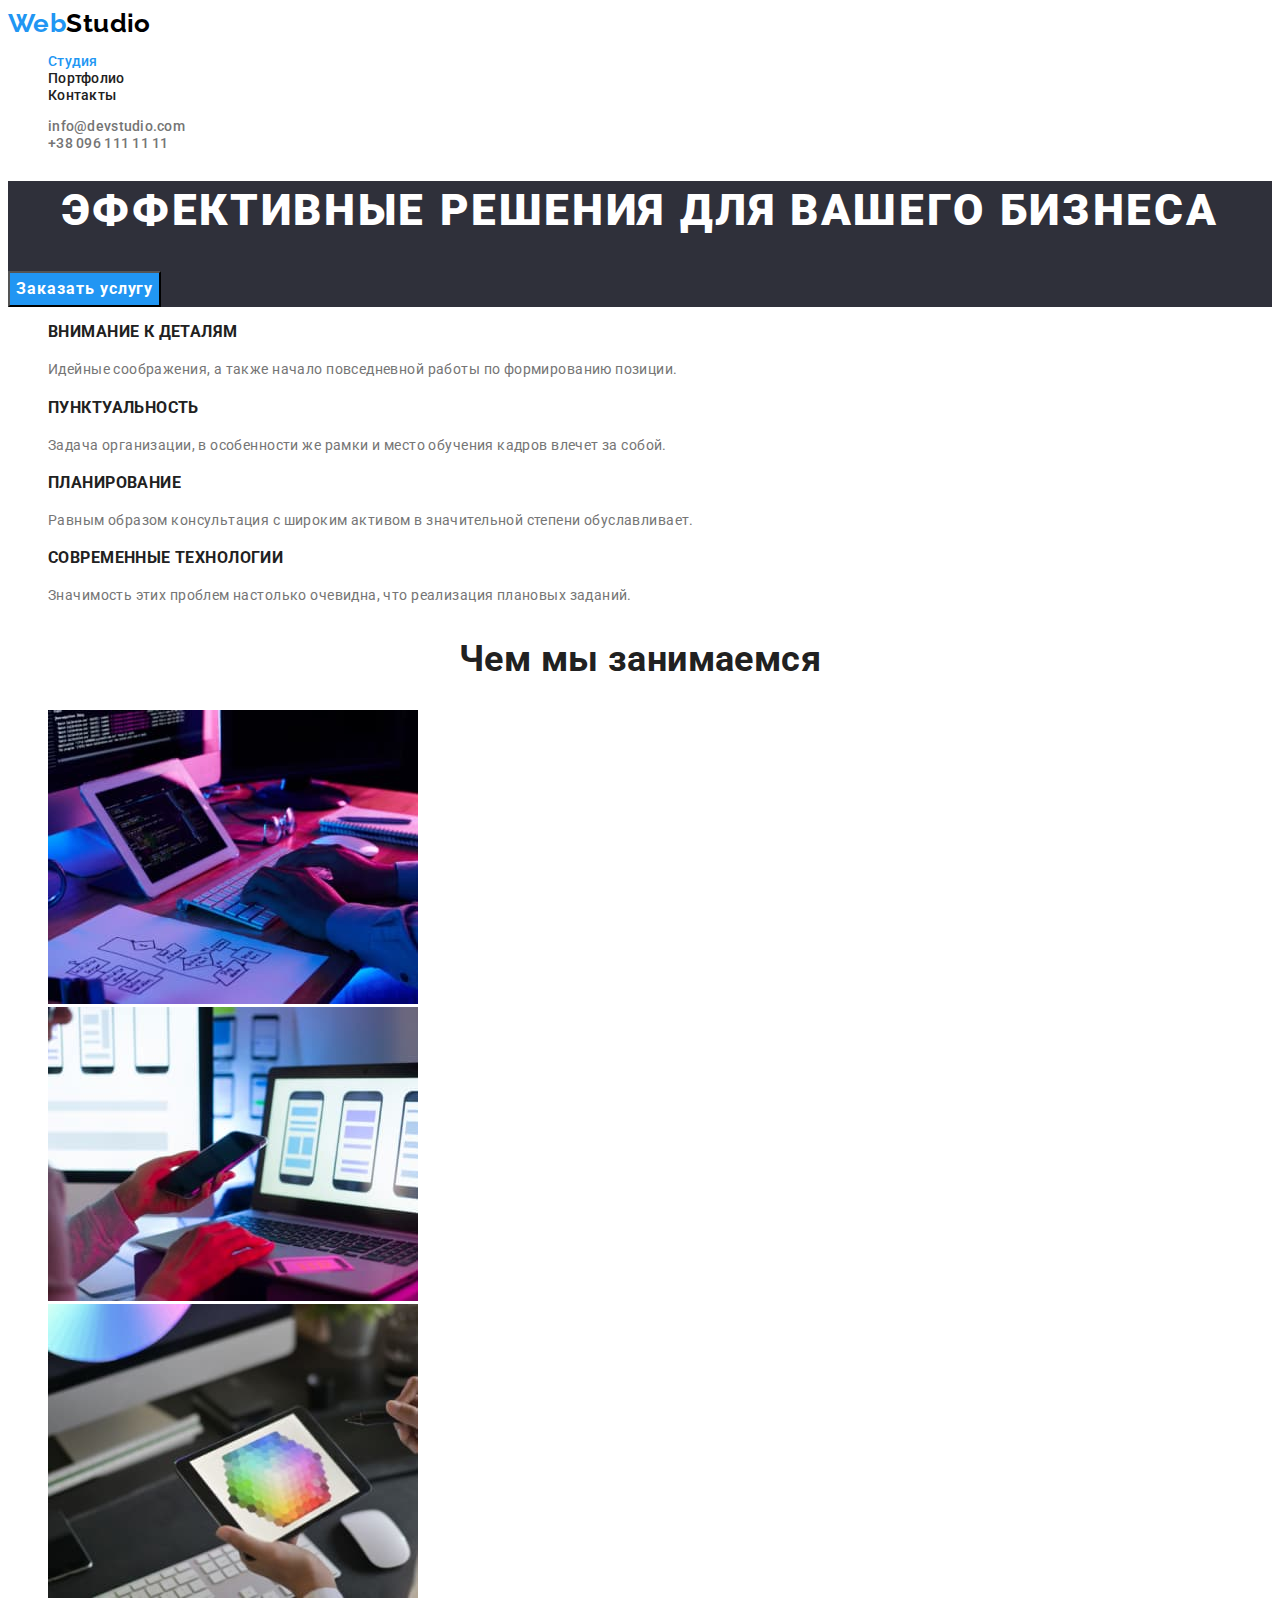
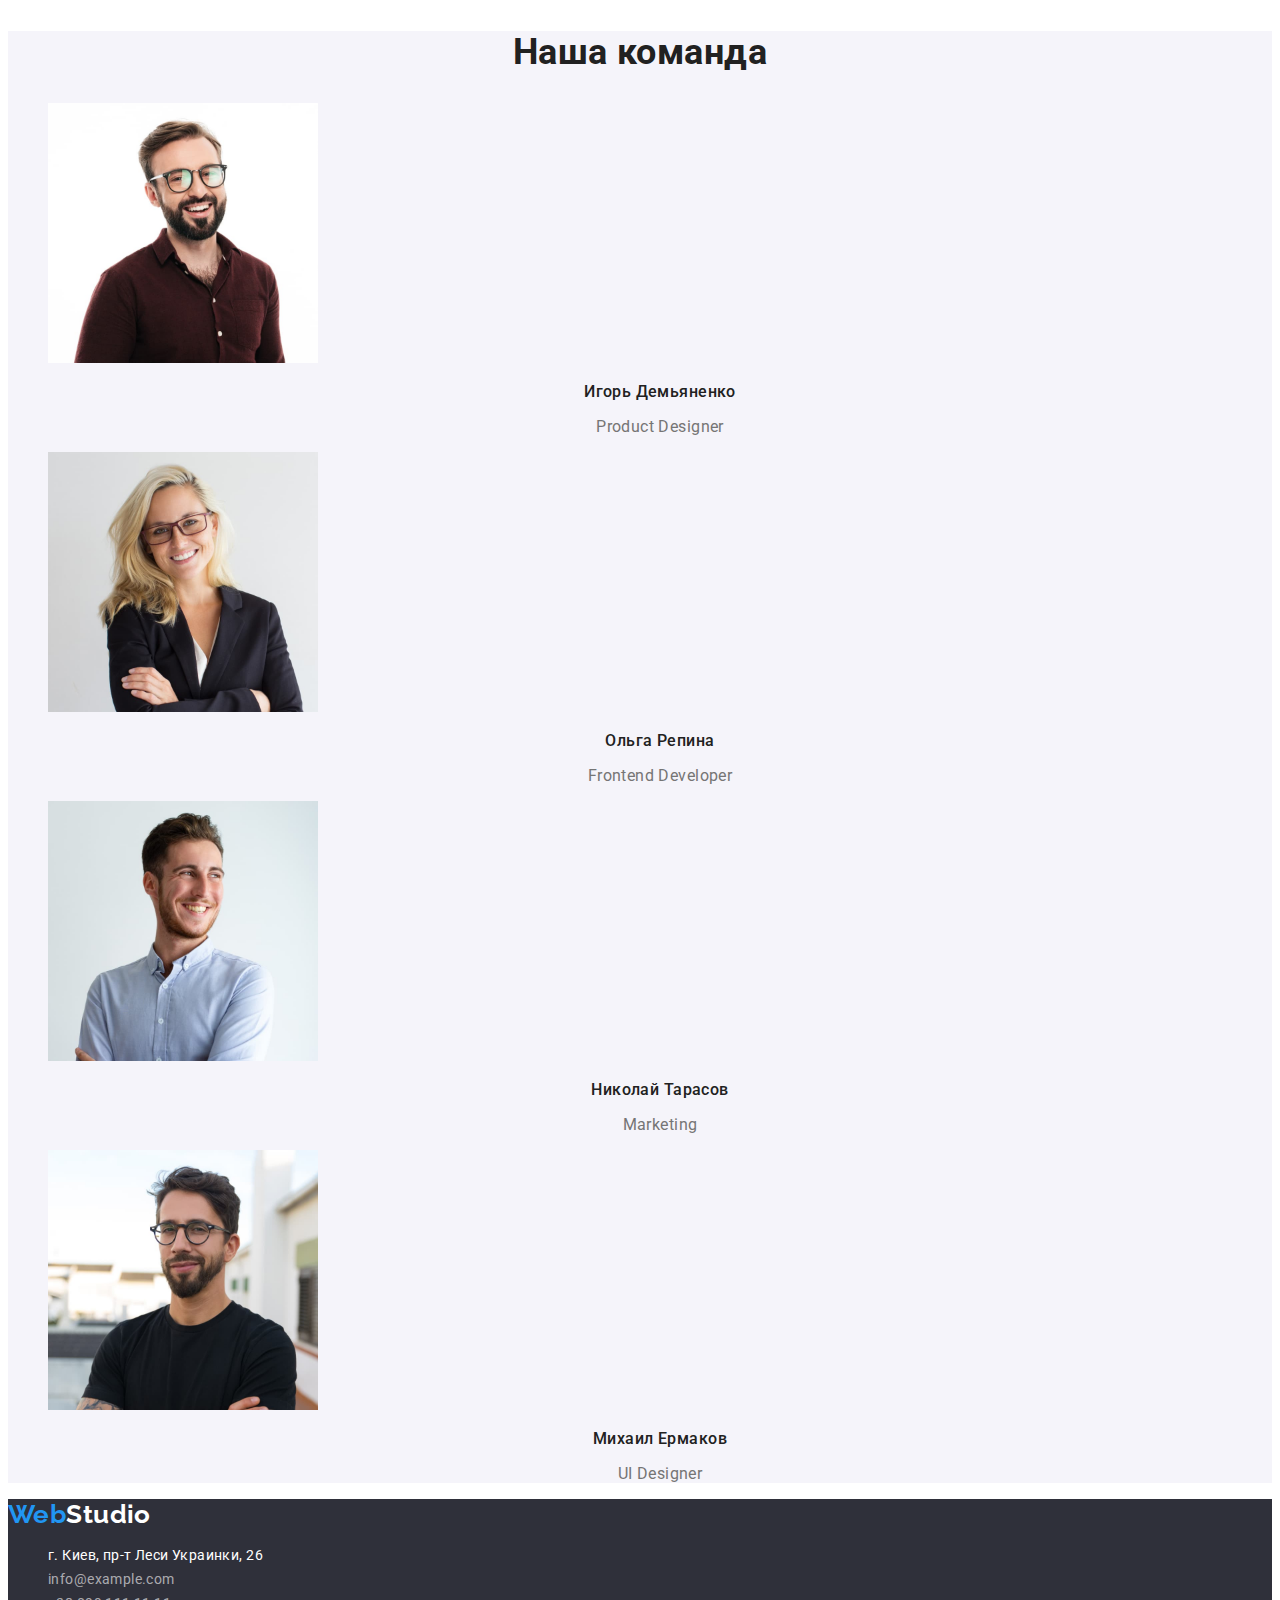
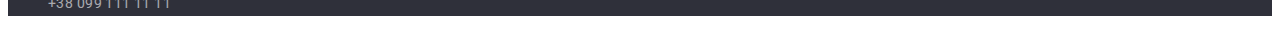
==== index.html @ 081353e4 "Добавляет файлы предыдущей работы" ====
<!DOCTYPE html>
<html lang="ru">
  <head>
    <meta charset="UTF-8" />
    <meta http-equiv="X-UA-Compatible" content="IE=edge" />
    <meta name="viewport" content="width=device-width, initial-scale=1.0" />
    <link rel="preconnect" href="https://fonts.googleapis.com" />
    <link rel="preconnect" href="https://fonts.gstatic.com" crossorigin />
    <link
      href="https://fonts.googleapis.com/css2?family=Raleway:wght@700&family=Roboto:wght@400;500;700;900&display=swap"
      rel="stylesheet"
    />
    <link rel="stylesheet" href="./css/styles.css" />
    <title>WebStudio</title>
  </head>
  <body>
    <header class="header">
      <!--Навигация-->
      <nav class="header-navigation">
        <a lang="en" href="./index.html" class="logo link"><span>Web</span>Studio</a>
        <ul class="header-list">
          <li class="list"><a href="./index.html" class="header-item link current">Студия</a></li>
          <li class="list"><a href="./portfolio.html" class="header-item link">Портфолио</a></li>
          <li class="list"><a href="" class="header-item link">Контакты</a></li>
        </ul>
      </nav>
      <!--Почта и телефон-->
      <ul>
        <li class="list">
          <a href="mailto:info@devstudio.com" class="header-email link">info@devstudio.com</a>
        </li>
        <li class="list">
          <a href="tel:+380961111111" class="header-phone link">+38 096 111 11 11</a>
        </li>
      </ul>
    </header>
    <main>
      <!--Герой-->
      <div class="hero">
        <section>
          <h1 class="hero-moto">Эффективные решения для вашего бизнеса</h1>
          <button type="button" class="hero-btn">Заказать услугу</button>
        </section>
      </div>
      <!--Особенности-->
      <section>
        <h2 class="visually-hidden">Особенности</h2>
        <ul>
          <li class="list">
            <h3 class="features-name">Внимание к деталям</h3>
            <p class="features-text">
              Идейные соображения, а также начало повседневной работы по формированию позиции.
            </p>
          </li>
          <li class="list">
            <h3 class="features-name">Пунктуальность</h3>
            <p class="features-text">
              Задача организации, в особенности же рамки и место обучения кадров влечет за собой.
            </p>
          </li>
          <li class="list">
            <h3 class="features-name">Планирование</h3>
            <p class="features-text">
              Равным образом консультация с широким активом в значительной степени обуславливает.
            </p>
          </li>
          <li class="list">
            <h3 class="features-name">Современные технологии</h3>
            <p class="features-text">
              Значимость этих проблем настолько очевидна, что реализация плановых заданий.
            </p>
          </li>
        </ul>
      </section>
      <!--Чем мы занимаемся-->
      <section>
        <h2 class="works-name">Чем мы занимаемся</h2>
        <ul>
          <li class="list">
            <img src="./images/action-1.jpg" alt="Человек печатает на клавиатуре" width="370" />
          </li>
          <li class="list">
            <img src="./images/action-2.jpg" alt="Человек держит телефон в руках" width="370" />
          </li>
          <li class="list">
            <img
              src="./images/action-3.jpg"
              alt="Человек смотрит на палитру цветов на планшете"
              width="370"
            />
          </li>
        </ul>
      </section>
      <!--Наша команда-->
      <section>
        <div class="team">
          <h2 class="team-name">Наша команда</h2>
          <ul>
            <li class="list">
              <img src="./images/team-1.jpg" alt="Игорь Демьяненко" width="270" />
              <h3 class="worker-name">Игорь Демьяненко</h3>
              <p class="position" lang="en">Product Designer</p>
            </li>
            <li class="list">
              <img src="./images/team-2.jpg" alt="Ольга Репина" width="270" />
              <h3 class="worker-name">Ольга Репина</h3>
              <p class="position" lang="en">Frontend Developer</p>
            </li>
            <li class="list">
              <img src="./images/team-3.jpg" alt="Николай Тарасов" width="270" />
              <h3 class="worker-name">Николай Тарасов</h3>
              <p class="position" lang="en">Marketing</p>
            </li>
            <li class="list">
              <img src="./images/team-4.jpg" alt="Михаил Ермаков" width="270" />
              <h3 class="worker-name">Михаил Ермаков</h3>
              <p class="position" lang="en">UI Designer</p>
            </li>
          </ul>
        </div>
      </section>
    </main>
    <footer>
      <a lang="en" href="./index.html" class="logo link"><span>Web</span>Studio</a>
      <address>
        <!-- Контакты -->
        <ul class="contacts">
          <li class="list">
            <a
              href="https://goo.gl/maps/WmQ8H7zUFMjticRU9"
              target="_blank"
              rel="noopener noindex nofollow"
              class="footer-address link"
              >г. Киев, пр-т Леси Украинки, 26</a
            >
          </li>
          <li class="list">
            <a href="mailto:info@example.com" class="footer-address footer-email-phone link"
              >info@example.com</a
            >
          </li>
          <li class="list">
            <a href="tel:+380991111111" class="footer-address footer-email-phone link"
              >+38 099 111 11 11</a
            >
          </li>
        </ul>
      </address>
    </footer>
  </body>
</html>
---- css/styles.css ----
:root {
  --logo-color: #000000;
  --accent-color: #2196f3;
  --main-text-color: #212121;
  --secondary-text-color: #757575;
  --footer-background-color: #2f303a;
  --contacts-color: #ffffff;
  --background-hero-color: #2f303a;
  --background-filters-btn-color: #f5f4fa;
}

body {
  font-family: 'Roboto', Arial, Helvetica, sans-serif;
  font-size: 14px;
  background-color: var(--contacts-color);
  letter-spacing: 0.03em;
  color: var(--main-text-color);
}

/* Убирает декорацию */
.link {
  text-decoration: none;
}
.list {
  list-style: none;
}

/* Header */

.logo {
  font-family: 'Raleway';
  font-weight: 700;
  font-size: 26px;
  line-height: 1.2;
  color: var(--logo-color);
}

.logo > span {
  color: var(--accent-color);
}

.header-item {
  font-weight: 500;
  line-height: 1.14;
  letter-spacing: 0.02em;
  color: inherit;
}

.header-item:hover,
.header-item:focus {
  color: var(--accent-color);
}

.header-email,
.header-phone {
  font-weight: 500;
  line-height: 1.14;
  letter-spacing: 0.02em;
  color: var(--secondary-text-color);
}

.header-email:hover,
.header-email:focus,
.header-phone:hover,
.header-phone:focus,
.current {
  color: var(--accent-color);
}

/* Footer */

footer {
  background: var(--footer-background-color);
}

footer .logo {
  color: var(--contacts-color);
}

.footer-address,
.footer-email-phone {
  font-style: normal;
  line-height: 1.71;
  color: var(--contacts-color);
}
.footer-address:hover,
.footer-address:focus {
  color: var(--accent-color);
}

.footer-email-phone {
  color: rgba(255, 255, 255, 0.6);
}

/* Index */

.hero {
  background: var(--background-hero-color);
}

.hero-moto {
  font-weight: 900;
  font-size: 44px;
  line-height: 1.36;
  text-align: center;
  letter-spacing: 0.06em;
  text-transform: uppercase;
  color: var(--contacts-color);
}

.hero-btn {
  font-family: 'Roboto';
  font-weight: 700;
  font-size: 16px;
  line-height: 1.88;
  letter-spacing: 0.06em;
  color: var(--contacts-color);
  background-color: var(--accent-color);
  cursor: pointer;
}

.features-name {
  font-weight: 700;
  line-height: 1.14;
  text-transform: uppercase;
  color: inherit;
}

.features-text {
  line-height: 1.71;
  color: var(--secondary-text-color);
}

.works-name,
.team-name {
  font-weight: 700;
  font-size: 36px;
  line-height: 1.17;
  text-align: center;
  color: inherit;
}

.team {
  background-color: var(--background-filters-btn-color);
}

.worker-name {
  font-weight: 500;
  font-size: 16px;
  line-height: 1.19;
  text-align: center;
  color: inherit;
}

.position {
  font-size: 16px;
  line-height: 1.19;
  text-align: center;
  color: var(--secondary-text-color);
}

/* Portfolio */

.visually-hidden {
  position: absolute;
  width: 1px;
  height: 1px;
  margin: -1px;
  border: 0;
  padding: 0;
  white-space: nowarp;
  clip-path: insert(100%);
  clip: rect(0 0 0 0);
  owerflow: hidden;
}

.filters {
}

.filters-btn {
  font-family: 'Roboto';
  font-weight: 500;
  font-size: 16px;
  line-height: 1.62;
  text-align: center;
  color: inherit;
  background: var(--background-filters-btn-color);
  cursor: pointer;
}

.filters-btn:hover,
.filters-btn:focus {
  color: var(--contacts-color);
  background: var(--accent-color);
}

.filters-current {
  color: var(--contacts-color);
  background: var(--accent-color);
}

.project-name {
  font-weight: 700;
  font-size: 18px;
  line-height: 2;
  letter-spacing: 0.06em;
  color: var(--main-text-color);
}

.project-name:hover,
.project-name:focus {
  color: var(--accent-color);
}

.filters-type {
  font-size: 16px;
  line-height: 1.88;
  color: var(--secondary-text-color);
}

.filters-type:hover,
.filters-type:focus {
  color: var(--accent-color);
}
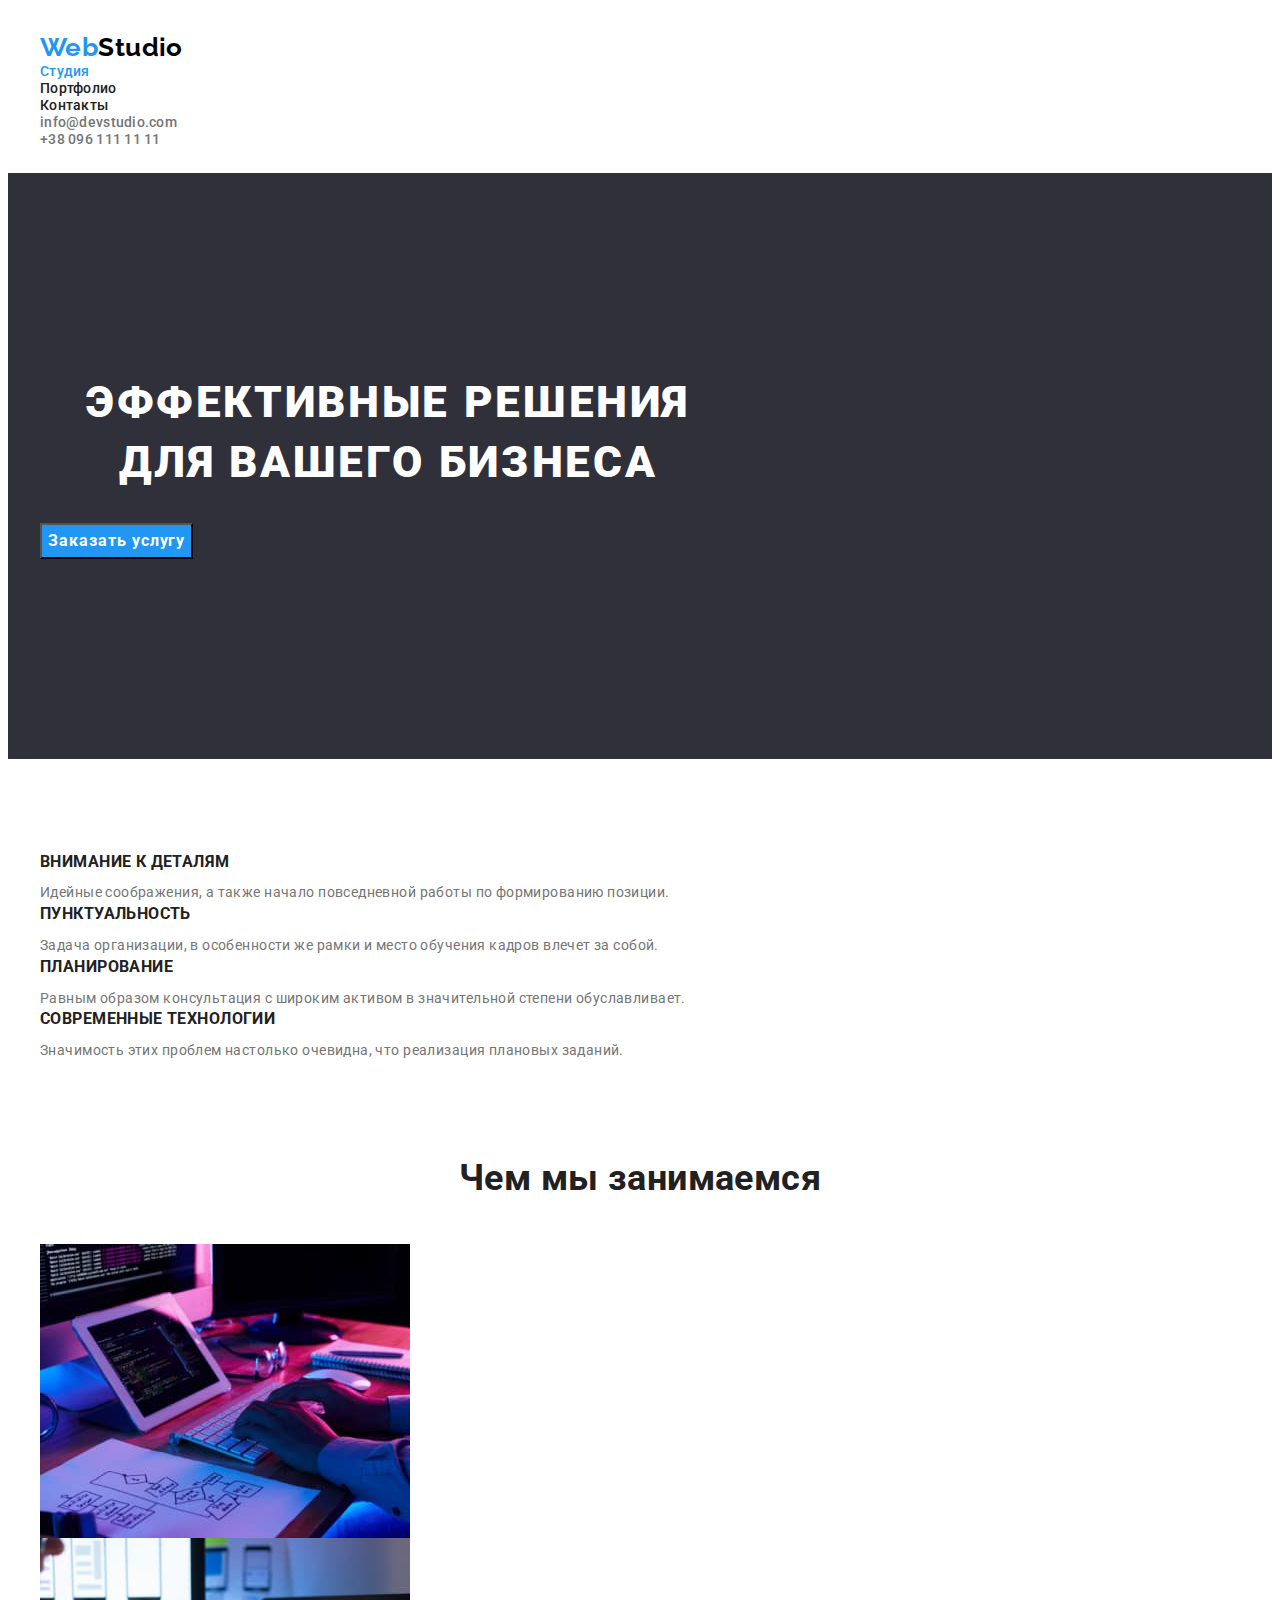
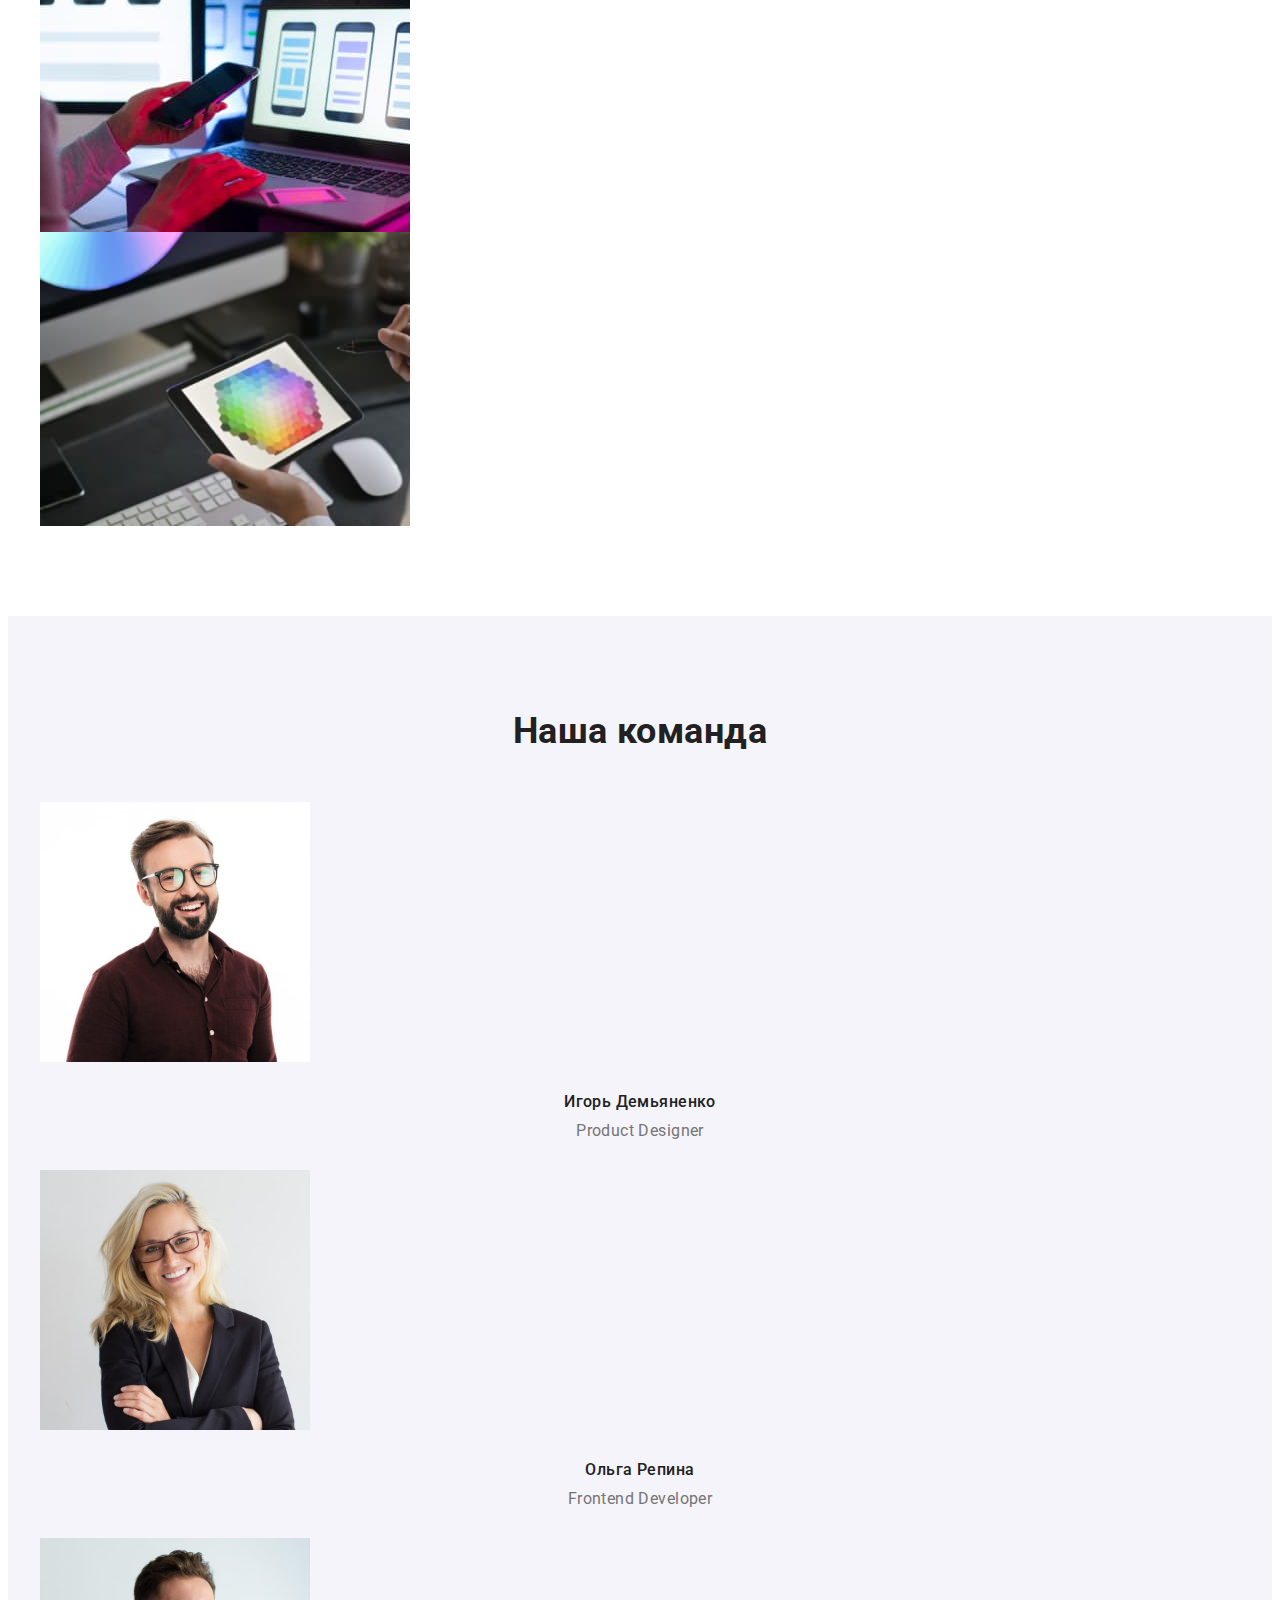
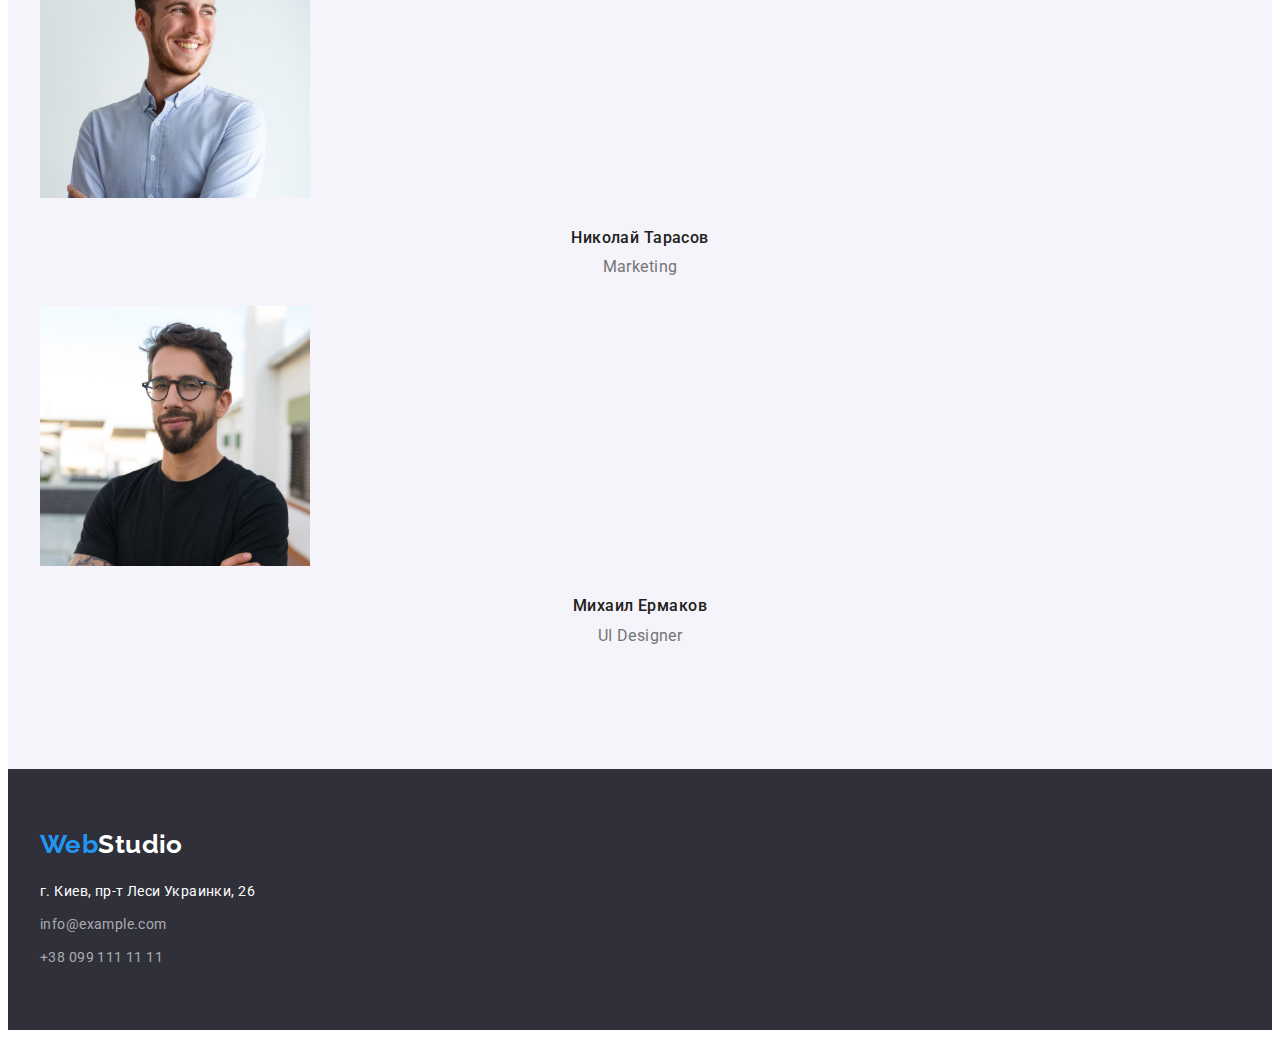
==== commit 6b8149e8: "Добавляет margin/padding" ====
--- a/index.html
+++ b/index.html
@@ -10,109 +10,122 @@
       href="https://fonts.googleapis.com/css2?family=Raleway:wght@700&family=Roboto:wght@400;500;700;900&display=swap"
       rel="stylesheet"
     />
+    <link
+      rel="stylesheet"
+      href="https://cdnjs.cloudflare.com/ajax/libs/modern-normalize/1.1.0/modern-normalize.min.css"
+      integrity="sha512-wpPYUAdjBVSE4KJnH1VR1HeZfpl1ub8YT/NKx4PuQ5NmX2tKuGu6U/JRp5y+Y8XG2tV+wKQpNHVUX03MfMFn9Q=="
+      crossorigin="anonymous"
+      referrerpolicy="no-referrer"
+    />
     <link rel="stylesheet" href="./css/styles.css" />
     <title>WebStudio</title>
   </head>
   <body>
     <header class="header">
-      <!--Навигация-->
-      <nav class="header-navigation">
-        <a lang="en" href="./index.html" class="logo link"><span>Web</span>Studio</a>
-        <ul class="header-list">
-          <li class="list"><a href="./index.html" class="header-item link current">Студия</a></li>
-          <li class="list"><a href="./portfolio.html" class="header-item link">Портфолио</a></li>
-          <li class="list"><a href="" class="header-item link">Контакты</a></li>
+      <div class="container">
+        <!--Навигация-->
+        <nav class="header-navigation">
+          <a lang="en" href="./index.html" class="logo link"><span>Web</span>Studio</a>
+          <ul class="header-list">
+            <li class="list"><a href="./index.html" class="header-item link current">Студия</a></li>
+            <li class="list"><a href="./portfolio.html" class="header-item link">Портфолио</a></li>
+            <li class="list"><a href="" class="header-item link">Контакты</a></li>
+          </ul>
+        </nav>
+        <!--Почта и телефон-->
+        <ul>
+          <li class="list">
+            <a href="mailto:info@devstudio.com" class="header-email link">info@devstudio.com</a>
+          </li>
+          <li class="list">
+            <a href="tel:+380961111111" class="header-phone link">+38 096 111 11 11</a>
+          </li>
         </ul>
-      </nav>
-      <!--Почта и телефон-->
-      <ul>
-        <li class="list">
-          <a href="mailto:info@devstudio.com" class="header-email link">info@devstudio.com</a>
-        </li>
-        <li class="list">
-          <a href="tel:+380961111111" class="header-phone link">+38 096 111 11 11</a>
-        </li>
-      </ul>
+      </div>
     </header>
     <main>
       <!--Герой-->
-      <div class="hero">
-        <section>
+      <section class="hero">
+        <div class="container">
           <h1 class="hero-moto">Эффективные решения для вашего бизнеса</h1>
           <button type="button" class="hero-btn">Заказать услугу</button>
-        </section>
-      </div>
+        </div>
+      </section>
       <!--Особенности-->
-      <section>
-        <h2 class="visually-hidden">Особенности</h2>
-        <ul>
-          <li class="list">
-            <h3 class="features-name">Внимание к деталям</h3>
-            <p class="features-text">
-              Идейные соображения, а также начало повседневной работы по формированию позиции.
-            </p>
-          </li>
-          <li class="list">
-            <h3 class="features-name">Пунктуальность</h3>
-            <p class="features-text">
-              Задача организации, в особенности же рамки и место обучения кадров влечет за собой.
-            </p>
-          </li>
-          <li class="list">
-            <h3 class="features-name">Планирование</h3>
-            <p class="features-text">
-              Равным образом консультация с широким активом в значительной степени обуславливает.
-            </p>
-          </li>
-          <li class="list">
-            <h3 class="features-name">Современные технологии</h3>
-            <p class="features-text">
-              Значимость этих проблем настолько очевидна, что реализация плановых заданий.
-            </p>
-          </li>
-        </ul>
+      <section class="features">
+        <div class="container">
+          <h2 class="visually-hidden">Особенности</h2>
+          <ul>
+            <li class="list">
+              <h3 class="features-name">Внимание к деталям</h3>
+              <p class="features-text">
+                Идейные соображения, а также начало повседневной работы по формированию позиции.
+              </p>
+            </li>
+            <li class="list">
+              <h3 class="features-name">Пунктуальность</h3>
+              <p class="features-text">
+                Задача организации, в особенности же рамки и место обучения кадров влечет за собой.
+              </p>
+            </li>
+            <li class="list">
+              <h3 class="features-name">Планирование</h3>
+              <p class="features-text">
+                Равным образом консультация с широким активом в значительной степени обуславливает.
+              </p>
+            </li>
+            <li class="list">
+              <h3 class="features-name">Современные технологии</h3>
+              <p class="features-text">
+                Значимость этих проблем настолько очевидна, что реализация плановых заданий.
+              </p>
+            </li>
+          </ul>
+        </div>
       </section>
       <!--Чем мы занимаемся-->
-      <section>
-        <h2 class="works-name">Чем мы занимаемся</h2>
-        <ul>
-          <li class="list">
-            <img src="./images/action-1.jpg" alt="Человек печатает на клавиатуре" width="370" />
-          </li>
-          <li class="list">
-            <img src="./images/action-2.jpg" alt="Человек держит телефон в руках" width="370" />
-          </li>
-          <li class="list">
-            <img
-              src="./images/action-3.jpg"
-              alt="Человек смотрит на палитру цветов на планшете"
-              width="370"
-            />
-          </li>
-        </ul>
+      <section class="what-we-are-doing">
+        <div class="container">
+          <h2 class="works-name">Чем мы занимаемся</h2>
+          <ul>
+            <li class="list">
+              <img src="./images/action-1.jpg" alt="Человек печатает на клавиатуре" width="370" />
+            </li>
+            <li class="list">
+              <img src="./images/action-2.jpg" alt="Человек держит телефон в руках" width="370" />
+            </li>
+            <li class="list">
+              <img
+                src="./images/action-3.jpg"
+                alt="Человек смотрит на палитру цветов на планшете"
+                width="370"
+              />
+            </li>
+          </ul>
+        </div>
       </section>
       <!--Наша команда-->
-      <section>
-        <div class="team">
+      <section class="team">
+        <div class="container">
           <h2 class="team-name">Наша команда</h2>
           <ul>
-            <li class="list">
-              <img src="./images/team-1.jpg" alt="Игорь Демьяненко" width="270" />
+            <li class="worker-card list">
+              <img class="photo" src="./images/team-1.jpg" alt="Игорь Демьяненко" width="270" />
               <h3 class="worker-name">Игорь Демьяненко</h3>
               <p class="position" lang="en">Product Designer</p>
             </li>
-            <li class="list">
-              <img src="./images/team-2.jpg" alt="Ольга Репина" width="270" />
+            <li class="worker-card list">
+              <img class="photo" src="./images/team-2.jpg" alt="Ольга Репина" width="270" />
               <h3 class="worker-name">Ольга Репина</h3>
               <p class="position" lang="en">Frontend Developer</p>
             </li>
-            <li class="list">
-              <img src="./images/team-3.jpg" alt="Николай Тарасов" width="270" />
+            <li class="worker-card list">
+              <img class="photo" src="./images/team-3.jpg" alt="Николай Тарасов" width="270" />
               <h3 class="worker-name">Николай Тарасов</h3>
               <p class="position" lang="en">Marketing</p>
             </li>
-            <li class="list">
-              <img src="./images/team-4.jpg" alt="Михаил Ермаков" width="270" />
+            <li class="worker-card list">
+              <img class="photo" src="./images/team-4.jpg" alt="Михаил Ермаков" width="270" />
               <h3 class="worker-name">Михаил Ермаков</h3>
               <p class="position" lang="en">UI Designer</p>
             </li>
@@ -120,32 +133,34 @@
         </div>
       </section>
     </main>
-    <footer>
-      <a lang="en" href="./index.html" class="logo link"><span>Web</span>Studio</a>
-      <address>
+    <footer class="footer">
+      <div class="container">
+        <a lang="en" href="./index.html" class="logo link"><span>Web</span>Studio</a>
         <!-- Контакты -->
-        <ul class="contacts">
-          <li class="list">
-            <a
-              href="https://goo.gl/maps/WmQ8H7zUFMjticRU9"
-              target="_blank"
-              rel="noopener noindex nofollow"
-              class="footer-address link"
-              >г. Киев, пр-т Леси Украинки, 26</a
-            >
-          </li>
-          <li class="list">
-            <a href="mailto:info@example.com" class="footer-address footer-email-phone link"
-              >info@example.com</a
-            >
-          </li>
-          <li class="list">
-            <a href="tel:+380991111111" class="footer-address footer-email-phone link"
-              >+38 099 111 11 11</a
-            >
-          </li>
-        </ul>
-      </address>
+        <address class="address">
+          <ul class="contacts">
+            <li class="list address-item">
+              <a
+                href="https://goo.gl/maps/WmQ8H7zUFMjticRU9"
+                target="_blank"
+                rel="noopener noindex nofollow"
+                class="footer-address link"
+                >г. Киев, пр-т Леси Украинки, 26</a
+              >
+            </li>
+            <li class="list address-item">
+              <a href="mailto:info@example.com" class="footer-address footer-email-phone link"
+                >info@example.com</a
+              >
+            </li>
+            <li class="list">
+              <a href="tel:+380991111111" class="footer-address footer-email-phone link"
+                >+38 099 111 11 11</a
+              >
+            </li>
+          </ul>
+        </address>
+      </div>
     </footer>
   </body>
 </html>
--- a/css/styles.css
+++ b/css/styles.css
@@ -17,12 +17,43 @@
   color: var(--main-text-color);
 }
 
-/* Убирает декорацию */
+/* Сбрасывает стили */
+p,
+h1,
+h2,
+h3,
+h4,
+h5,
+h6 {
+  margin: 0;
+}
+
+ul,
+ol {
+  padding-left: 0;
+  margin: 0;
+}
+
+button {
+  cursor: pointer;
+}
+
+img {
+  display: block;
+}
+
 .link {
   text-decoration: none;
 }
 .list {
   list-style: none;
+}
+
+.container {
+  width: 1200px;
+  padding-left: 15px;
+  padding-right: 15px;
+  margin: 0 auto;
 }
 
 /* Header */
@@ -37,6 +68,11 @@
 
 .logo > span {
   color: var(--accent-color);
+}
+
+.header {
+  padding-top: 24px;
+  padding-bottom: 25px;
 }
 
 .header-item {
@@ -77,6 +113,19 @@
   color: var(--contacts-color);
 }
 
+.footer {
+  padding-top: 60px;
+  padding-bottom: 60px;
+}
+
+.address {
+  margin-top: 20px;
+}
+
+.address-item {
+  margin-bottom: 9px;
+}
+
 .footer-address,
 .footer-email-phone {
   font-style: normal;
@@ -94,8 +143,12 @@
 
 /* Index */
 
+/* ------HERO------ */
+
 .hero {
   background: var(--background-hero-color);
+  padding-top: 200px;
+  padding-bottom: 200px;
 }
 
 .hero-moto {
@@ -106,6 +159,8 @@
   letter-spacing: 0.06em;
   text-transform: uppercase;
   color: var(--contacts-color);
+  max-width: 696px;
+  margin-bottom: 30px;
 }
 
 .hero-btn {
@@ -119,11 +174,19 @@
   cursor: pointer;
 }
 
+/* ------FEATURES------ */
+
+.features {
+  padding-top: 94px;
+  padding-bottom: 94px;
+}
+
 .features-name {
   font-weight: 700;
   line-height: 1.14;
   text-transform: uppercase;
   color: inherit;
+  margin-bottom: 10px;
 }
 
 .features-text {
@@ -131,6 +194,18 @@
   color: var(--secondary-text-color);
 }
 
+/* ------WHAT WE ARE DOING------ */
+
+.what-we-are-doing {
+  padding-bottom: 90px;
+}
+
+.works-name {
+  margin-bottom: 45px;
+}
+
+/* ------OUR TEAM------ */
+
 .works-name,
 .team-name {
   font-weight: 700;
@@ -142,14 +217,28 @@
 
 .team {
   background-color: var(--background-filters-btn-color);
-}
-
+  padding-top: 94px;
+  padding-bottom: 94px;
+}
+
+.team-name {
+  margin-bottom: 50px;
+}
+
+.worker-card {
+  padding-bottom: 30px;
+}
+
+.photo {
+  margin-bottom: 30px;
+}
 .worker-name {
   font-weight: 500;
   font-size: 16px;
   line-height: 1.19;
   text-align: center;
   color: inherit;
+  margin-bottom: 10px;
 }
 
 .position {
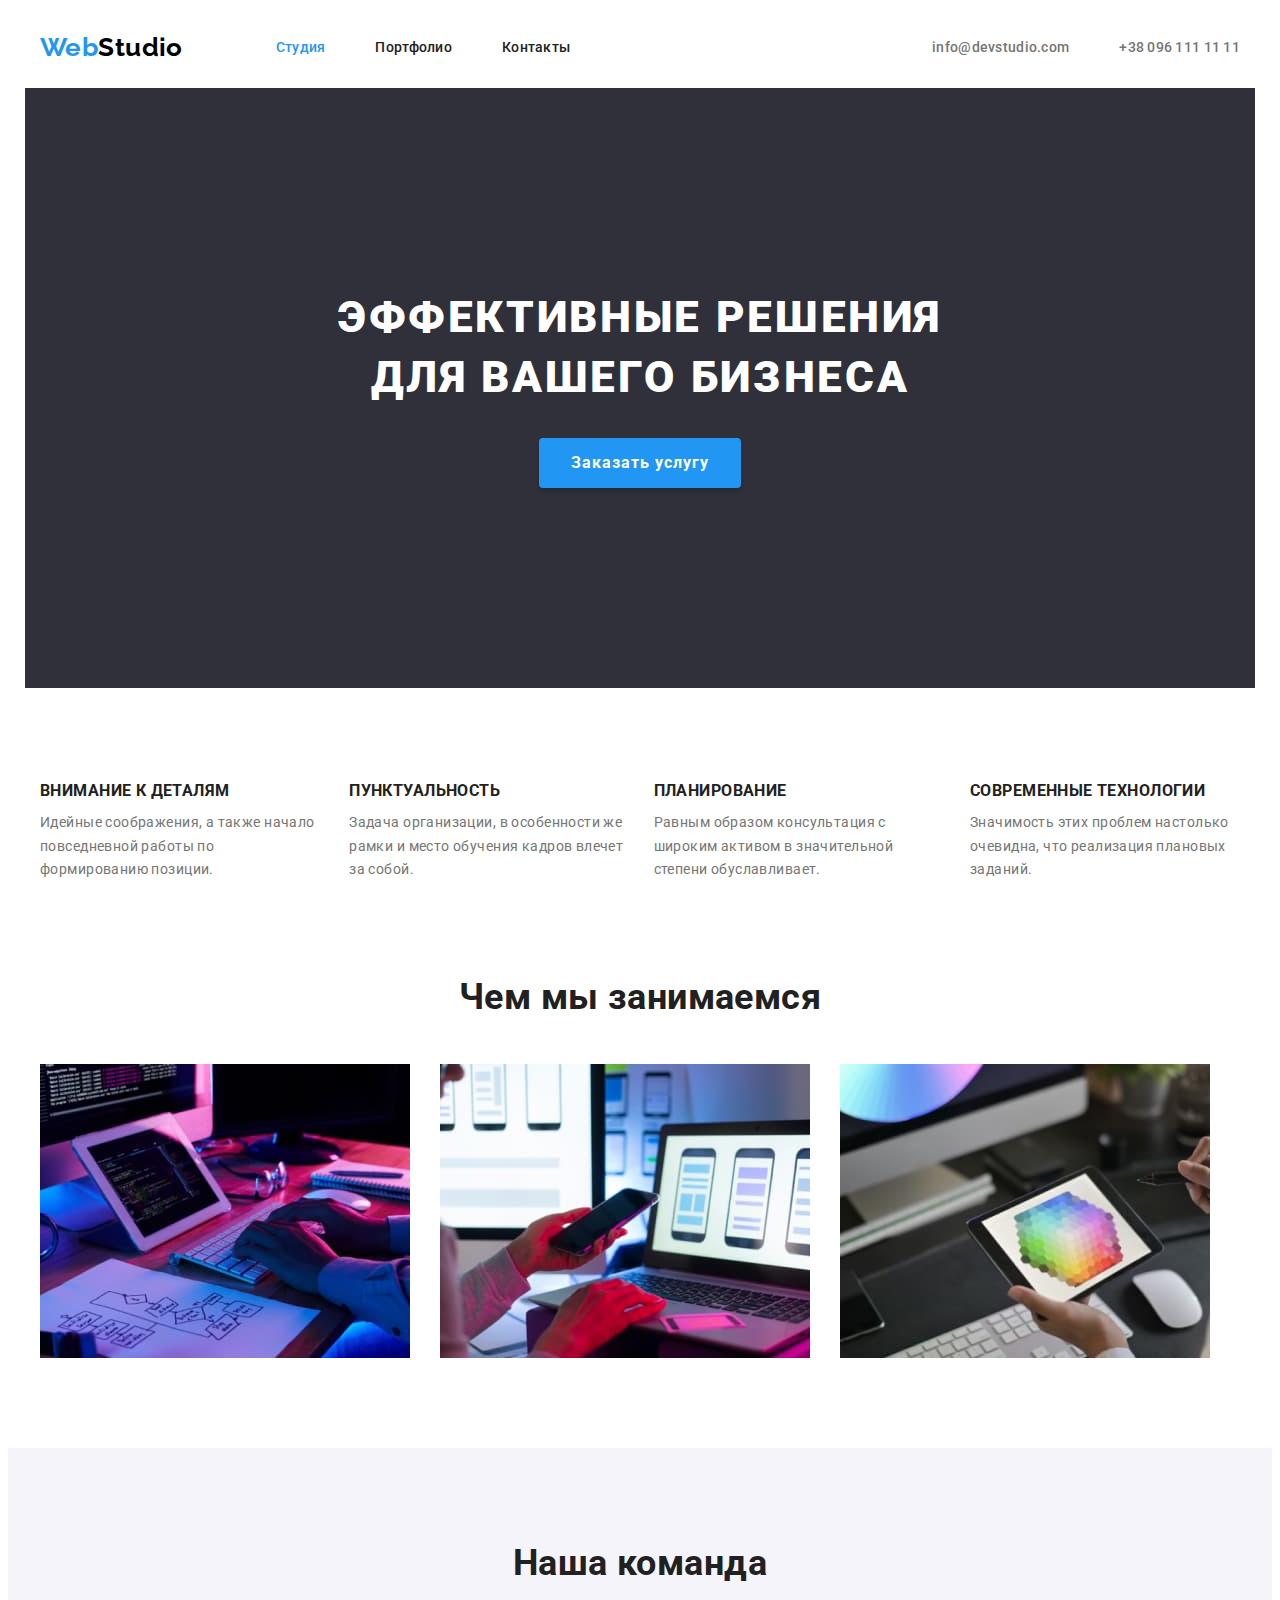
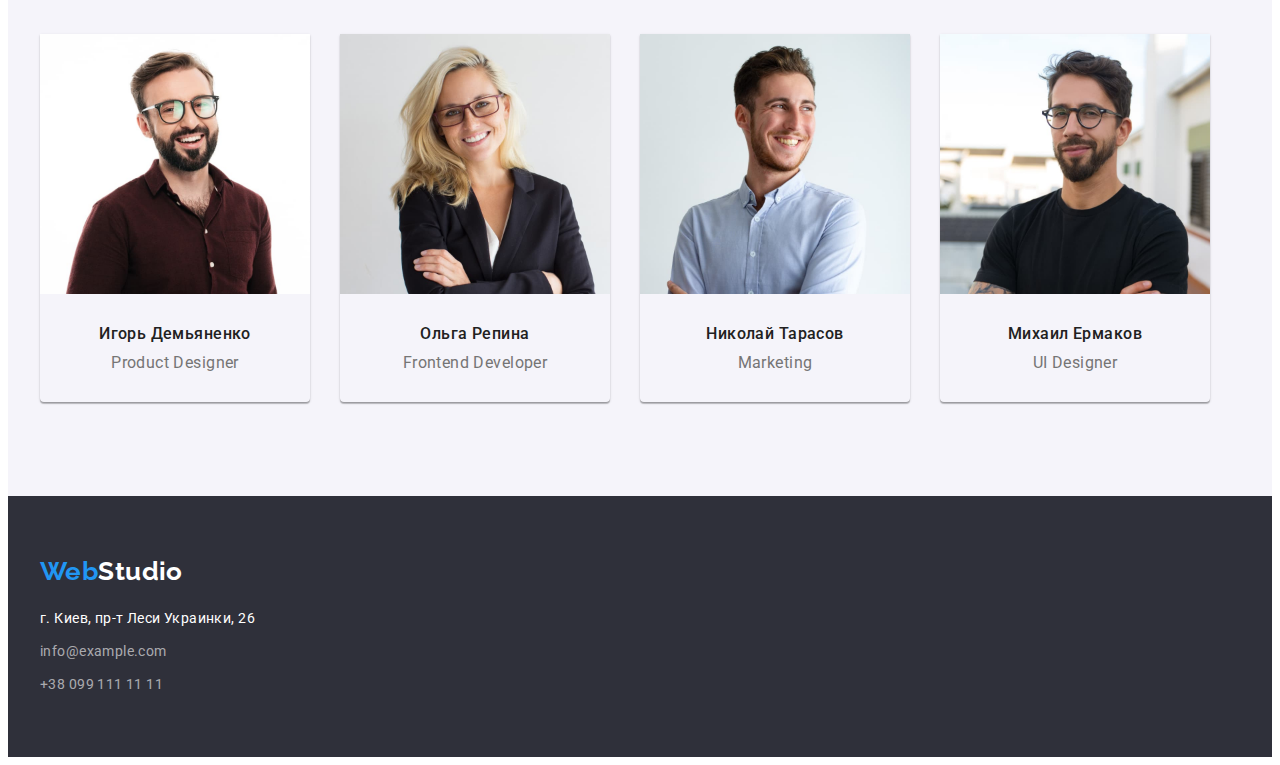
==== commit 4165c9ad: "Добавляет flex" ====
--- a/index.html
+++ b/index.html
@@ -24,20 +24,24 @@
     <header class="header">
       <div class="container">
         <!--Навигация-->
+        <a lang="en" href="./index.html" class="logo link"><span>Web</span>Studio</a>
         <nav class="header-navigation">
-          <a lang="en" href="./index.html" class="logo link"><span>Web</span>Studio</a>
           <ul class="header-list">
-            <li class="list"><a href="./index.html" class="header-item link current">Студия</a></li>
-            <li class="list"><a href="./portfolio.html" class="header-item link">Портфолио</a></li>
-            <li class="list"><a href="" class="header-item link">Контакты</a></li>
+            <li class="header-item list">
+              <a href="./index.html" class="header-link link current">Студия</a>
+            </li>
+            <li class="header-item list">
+              <a href="./portfolio.html" class="header-link link">Портфолио</a>
+            </li>
+            <li class="header-item list"><a href="" class="header-link link">Контакты</a></li>
           </ul>
         </nav>
         <!--Почта и телефон-->
-        <ul>
-          <li class="list">
+        <ul class="header-contacts">
+          <li class="header-item list">
             <a href="mailto:info@devstudio.com" class="header-email link">info@devstudio.com</a>
           </li>
-          <li class="list">
+          <li class="header-item list">
             <a href="tel:+380961111111" class="header-phone link">+38 096 111 11 11</a>
           </li>
         </ul>
@@ -45,36 +49,36 @@
     </header>
     <main>
       <!--Герой-->
-      <section class="hero">
-        <div class="container">
+      <section>
+        <div class="hero container">
           <h1 class="hero-moto">Эффективные решения для вашего бизнеса</h1>
           <button type="button" class="hero-btn">Заказать услугу</button>
         </div>
       </section>
       <!--Особенности-->
-      <section class="features">
-        <div class="container">
+      <section>
+        <div class="features container">
           <h2 class="visually-hidden">Особенности</h2>
-          <ul>
-            <li class="list">
+          <ul class="features-list">
+            <li class="features-item list">
               <h3 class="features-name">Внимание к деталям</h3>
               <p class="features-text">
                 Идейные соображения, а также начало повседневной работы по формированию позиции.
               </p>
             </li>
-            <li class="list">
+            <li class="features-item list">
               <h3 class="features-name">Пунктуальность</h3>
               <p class="features-text">
                 Задача организации, в особенности же рамки и место обучения кадров влечет за собой.
               </p>
             </li>
-            <li class="list">
+            <li class="features-item list">
               <h3 class="features-name">Планирование</h3>
               <p class="features-text">
                 Равным образом консультация с широким активом в значительной степени обуславливает.
               </p>
             </li>
-            <li class="list">
+            <li class="features-item list">
               <h3 class="features-name">Современные технологии</h3>
               <p class="features-text">
                 Значимость этих проблем настолько очевидна, что реализация плановых заданий.
@@ -84,17 +88,17 @@
         </div>
       </section>
       <!--Чем мы занимаемся-->
-      <section class="what-we-are-doing">
+      <section class="actions">
         <div class="container">
-          <h2 class="works-name">Чем мы занимаемся</h2>
-          <ul>
-            <li class="list">
+          <h2 class="actions-name">Чем мы занимаемся</h2>
+          <ul class="actions-list">
+            <li class="actions-item list">
               <img src="./images/action-1.jpg" alt="Человек печатает на клавиатуре" width="370" />
             </li>
-            <li class="list">
+            <li class="actions-item list">
               <img src="./images/action-2.jpg" alt="Человек держит телефон в руках" width="370" />
             </li>
-            <li class="list">
+            <li class="actions-item list">
               <img
                 src="./images/action-3.jpg"
                 alt="Человек смотрит на палитру цветов на планшете"
@@ -108,7 +112,7 @@
       <section class="team">
         <div class="container">
           <h2 class="team-name">Наша команда</h2>
-          <ul>
+          <ul class="team-cards">
             <li class="worker-card list">
               <img class="photo" src="./images/team-1.jpg" alt="Игорь Демьяненко" width="270" />
               <h3 class="worker-name">Игорь Демьяненко</h3>
--- a/css/styles.css
+++ b/css/styles.css
@@ -70,21 +70,43 @@
   color: var(--accent-color);
 }
 
+.header .logo {
+  margin-right: 93px;
+}
+
 .header {
   padding-top: 24px;
   padding-bottom: 25px;
 }
 
-.header-item {
+.header .container {
+  display: flex;
+  align-items: center;
+}
+
+.header-list,
+.header-contacts {
+  display: flex;
+}
+
+.header-item:not(:last-child) {
+  margin-right: 50px;
+}
+
+.header-link {
   font-weight: 500;
   line-height: 1.14;
   letter-spacing: 0.02em;
   color: inherit;
 }
 
-.header-item:hover,
-.header-item:focus {
-  color: var(--accent-color);
+.header-link:hover,
+.header-link:focus {
+  color: var(--accent-color);
+}
+
+.header-contacts {
+  margin-left: auto;
 }
 
 .header-email,
@@ -149,6 +171,9 @@
   background: var(--background-hero-color);
   padding-top: 200px;
   padding-bottom: 200px;
+  display: flex;
+  flex-direction: column;
+  align-items: center;
 }
 
 .hero-moto {
@@ -172,6 +197,10 @@
   color: var(--contacts-color);
   background-color: var(--accent-color);
   cursor: pointer;
+  padding: 10px 32px;
+  border-radius: 4px;
+  border: none;
+  box-shadow: 0px 4px 4px rgba(0, 0, 0, 0.15);
 }
 
 /* ------FEATURES------ */
@@ -179,6 +208,17 @@
 .features {
   padding-top: 94px;
   padding-bottom: 94px;
+}
+
+.features-list {
+  display: flex;
+  flex-basis: calc((100% - 120px) / 4);
+  margin-left: -30px;
+}
+
+.features-item {
+  min-width: 270px;
+  margin-left: 30px;
 }
 
 .features-name {
@@ -196,17 +236,27 @@
 
 /* ------WHAT WE ARE DOING------ */
 
-.what-we-are-doing {
+.actions {
   padding-bottom: 90px;
 }
 
-.works-name {
+.actions-list {
+  display: flex;
+  flex-basis: calc((100%-90px) / 3);
+  margin-left: -30px;
+}
+
+.actions-item {
+  margin-left: 30px;
+}
+
+.actions-name {
   margin-bottom: 45px;
 }
 
 /* ------OUR TEAM------ */
 
-.works-name,
+.actions-name,
 .team-name {
   font-weight: 700;
   font-size: 36px;
@@ -225,8 +275,18 @@
   margin-bottom: 50px;
 }
 
+.team-cards {
+  display: flex;
+  flex-basis: calc((100% - 120px) / 4);
+  margin-left: -30px;
+}
+
 .worker-card {
   padding-bottom: 30px;
+  margin-left: 30px;
+  box-shadow: 0px 1px 3px rgba(0, 0, 0, 0.12), 0px 1px 1px rgba(0, 0, 0, 0.14),
+    0px 2px 1px rgba(0, 0, 0, 0.2);
+  border-radius: 0px 0px 4px 4px;
 }
 
 .photo {
@@ -263,7 +323,19 @@
   owerflow: hidden;
 }
 
-.filters {
+.portfolio {
+  padding-top: 94px;
+  padding-bottom: 94px;
+}
+
+.filters-item {
+  margin-bottom: 50px;
+  display: flex;
+  justify-content: center;
+}
+
+.filters-item li:not(:last-child) {
+  margin-right: 8px;
 }
 
 .filters-btn {
@@ -275,17 +347,43 @@
   color: inherit;
   background: var(--background-filters-btn-color);
   cursor: pointer;
+  border-radius: 4px;
+  border: none;
 }
 
 .filters-btn:hover,
 .filters-btn:focus {
   color: var(--contacts-color);
   background: var(--accent-color);
+  box-shadow: 0px 3px 1px rgba(0, 0, 0, 0.1), 0px 1px 2px rgba(0, 0, 0, 0.08),
+    0px 2px 2px rgba(0, 0, 0, 0.12);
 }
 
 .filters-current {
   color: var(--contacts-color);
   background: var(--accent-color);
+}
+
+.projects {
+  display: flex;
+  flex-wrap: wrap;
+  margin-top: calc(-1 * 30px);
+  margin-left: calc(-1 * 30px);
+}
+
+.projects-item {
+  flex-basis: calc(100% / 3 - 30px);
+  margin-top: 30px;
+  margin-left: 30px;
+}
+
+.projects-card {
+  border: 1px solid #eeeeee;
+  box-sizing: border-box;
+}
+
+.project-img {
+  margin-bottom: 20px;
 }
 
 .project-name {
@@ -294,6 +392,7 @@
   line-height: 2;
   letter-spacing: 0.06em;
   color: var(--main-text-color);
+  margin-bottom: 4px;
 }
 
 .project-name:hover,
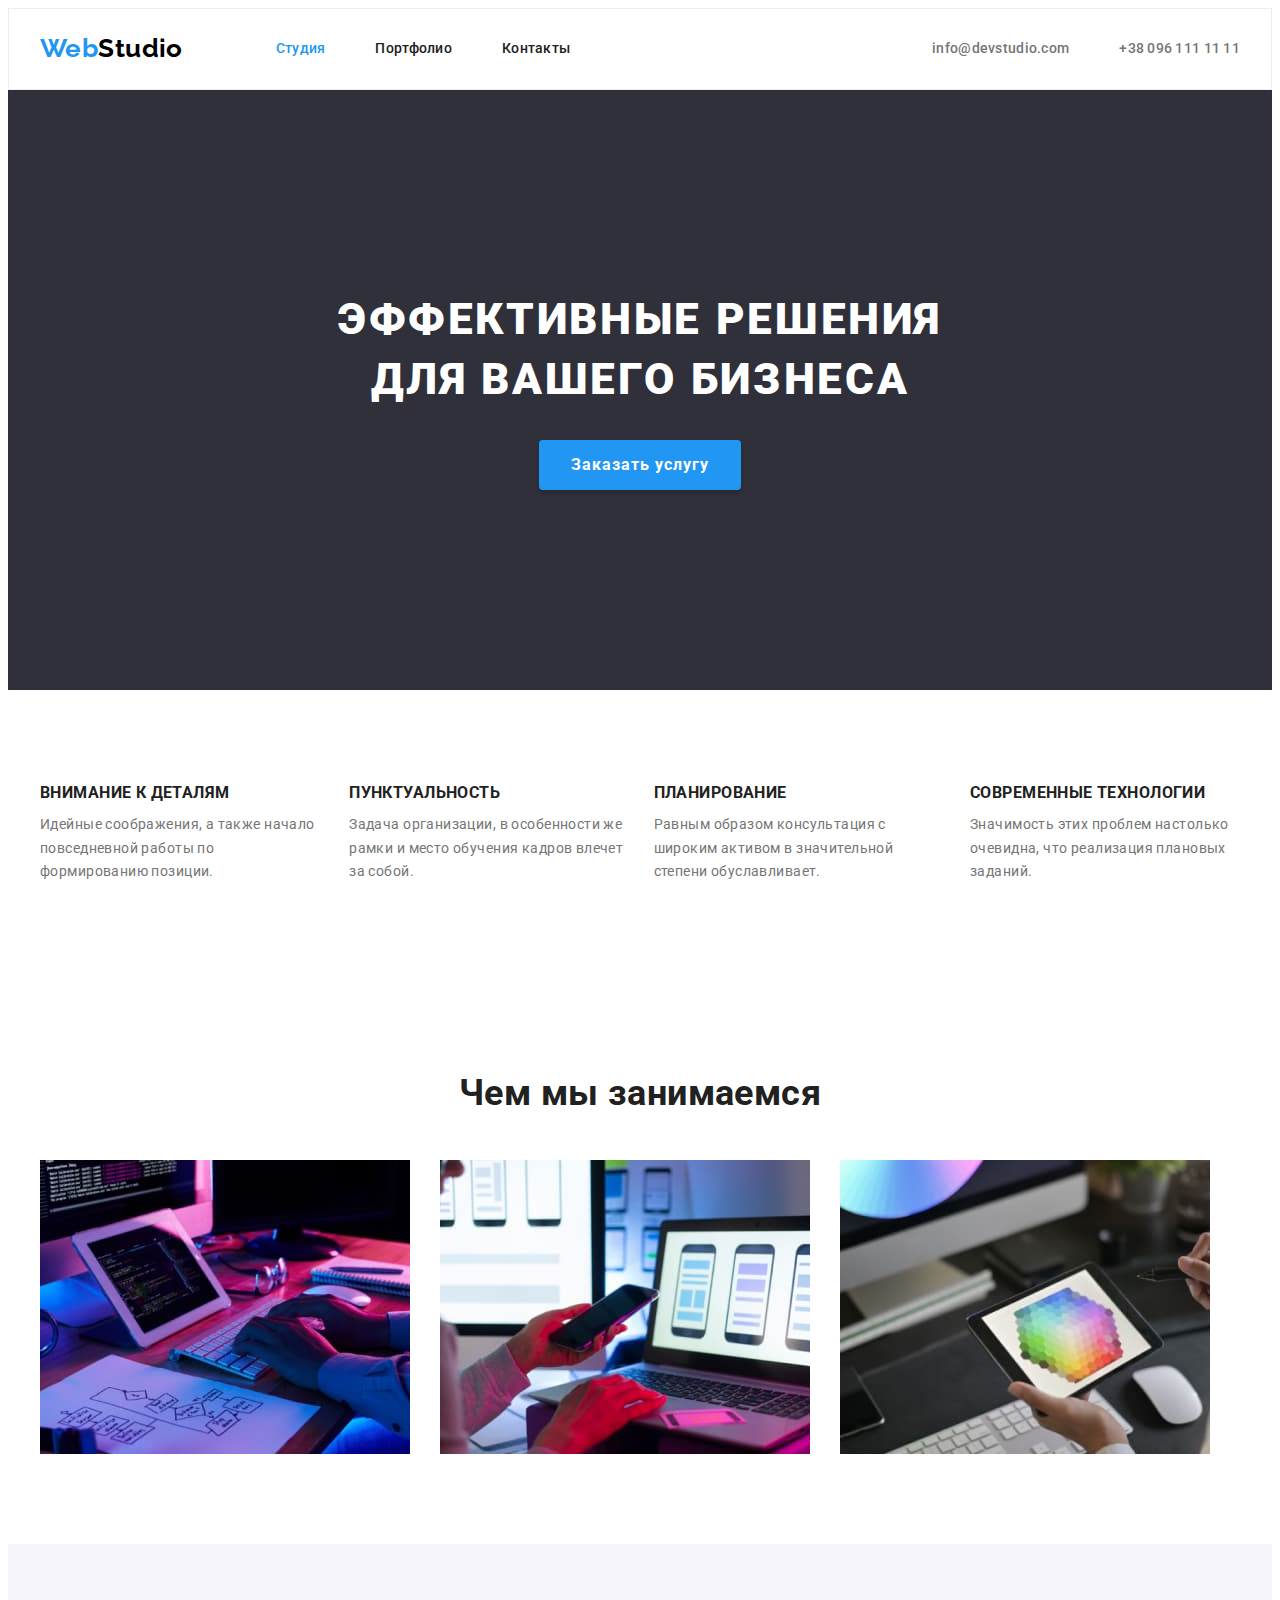
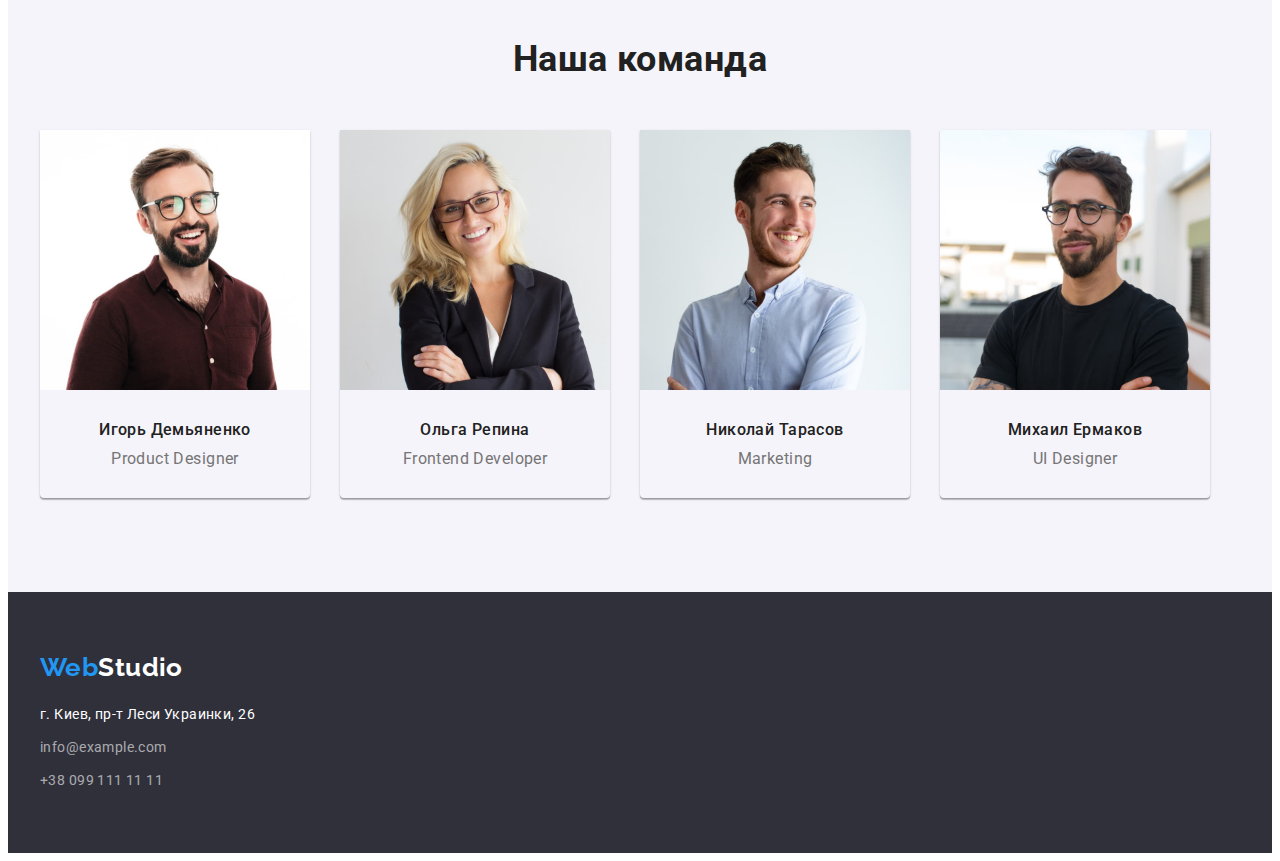
==== commit 5a8e29d9: "Добавляет всю необходимую стилизацию" ====
--- a/index.html
+++ b/index.html
@@ -49,15 +49,15 @@
     </header>
     <main>
       <!--Герой-->
-      <section>
-        <div class="hero container">
+      <section class="section hero">
+        <div class="container">
           <h1 class="hero-moto">Эффективные решения для вашего бизнеса</h1>
           <button type="button" class="hero-btn">Заказать услугу</button>
         </div>
       </section>
       <!--Особенности-->
-      <section>
-        <div class="features container">
+      <section class="section features">
+        <div class="container">
           <h2 class="visually-hidden">Особенности</h2>
           <ul class="features-list">
             <li class="features-item list">
@@ -88,7 +88,7 @@
         </div>
       </section>
       <!--Чем мы занимаемся-->
-      <section class="actions">
+      <section class="section actions">
         <div class="container">
           <h2 class="actions-name">Чем мы занимаемся</h2>
           <ul class="actions-list">
@@ -109,7 +109,7 @@
         </div>
       </section>
       <!--Наша команда-->
-      <section class="team">
+      <section class="section team">
         <div class="container">
           <h2 class="team-name">Наша команда</h2>
           <ul class="team-cards">
--- a/css/styles.css
+++ b/css/styles.css
@@ -56,6 +56,11 @@
   margin: 0 auto;
 }
 
+.section {
+  padding-top: 94px;
+  padding-bottom: 94px;
+}
+
 /* Header */
 
 .logo {
@@ -77,6 +82,7 @@
 .header {
   padding-top: 24px;
   padding-bottom: 25px;
+  border: 1px solid #ececec;
 }
 
 .header .container {
@@ -171,6 +177,9 @@
   background: var(--background-hero-color);
   padding-top: 200px;
   padding-bottom: 200px;
+}
+
+.hero .container {
   display: flex;
   flex-direction: column;
   align-items: center;
@@ -367,23 +376,24 @@
 .projects {
   display: flex;
   flex-wrap: wrap;
-  margin-top: calc(-1 * 30px);
-  margin-left: calc(-1 * 30px);
+  margin-left: -30px;
+  margin-top: -30px;
 }
 
 .projects-item {
-  flex-basis: calc(100% / 3 - 30px);
-  margin-top: 30px;
-  margin-left: 30px;
-}
-
-.projects-card {
+  background: var(--contacts-color);
   border: 1px solid #eeeeee;
   box-sizing: border-box;
-}
-
-.project-img {
-  margin-bottom: 20px;
+  display: flex;
+  max-width: 370px;
+
+  flex-basis: calc(100% / 3 - 30px);
+  margin-left: 30px;
+  margin-top: 30px;
+}
+
+.projects-description {
+  margin: 20px 24px;
 }
 
 .project-name {
